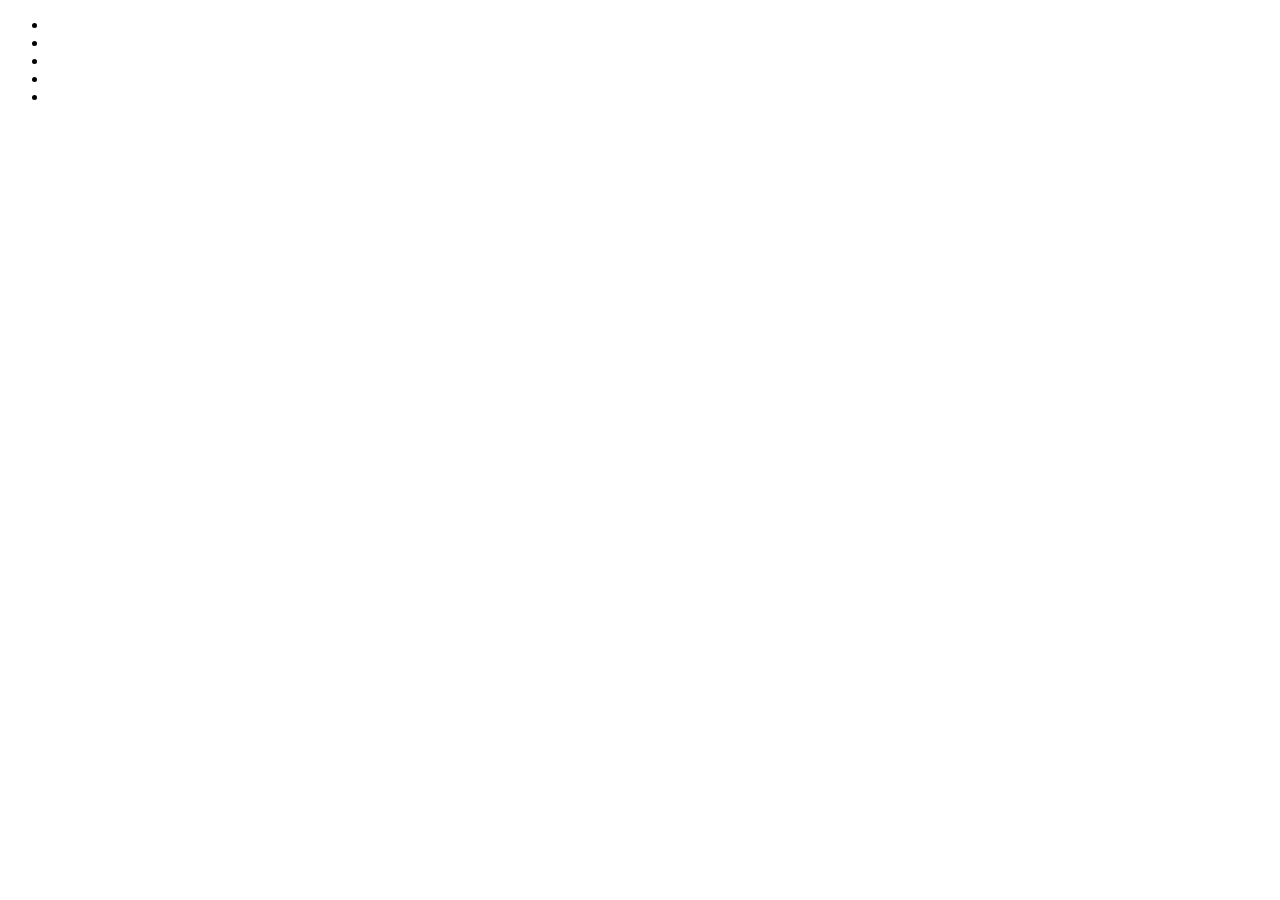
==== index.html @ 5b29e84e "Prueba de Commit" ====
<!DOCTYPE html>
<html lang="en">
<head>
    <meta charset="UTF-8">
    <meta name="viewport" content="width=device-width, initial-scale=1.0">
    <title>Document</title>
</head>
<body>
    <header>
        <div>
            <ul>
                <li></li>
                <li></li>
                <li></li>
                <li></li>
                <li></li>
            </ul>
        </div>
    </header>
</body>
</html>
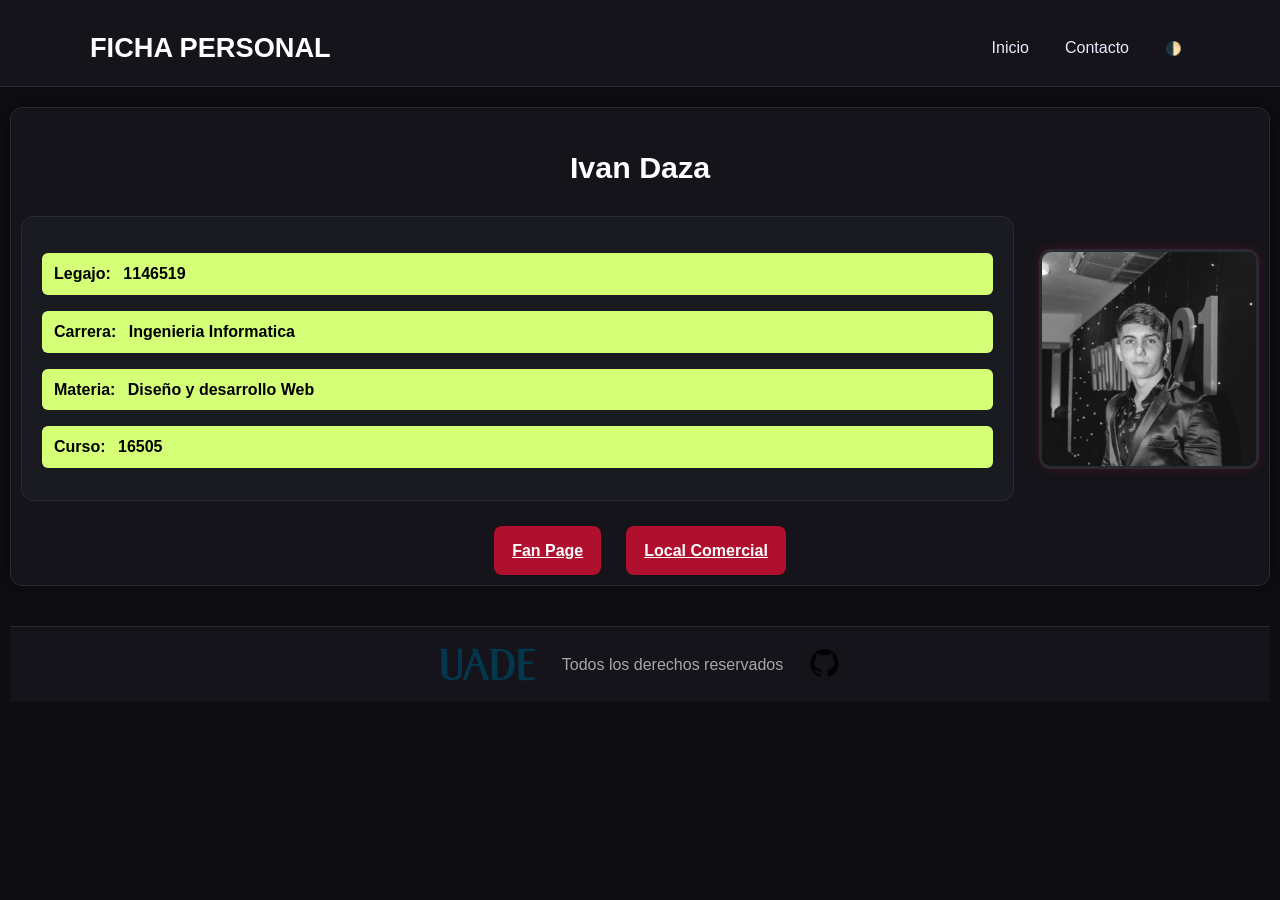
==== commit d2073583: "Entrega Parcial" ====
--- a/index.html
+++ b/index.html
@@ -3,19 +3,56 @@
 <head>
     <meta charset="UTF-8">
     <meta name="viewport" content="width=device-width, initial-scale=1.0">
-    <title>Document</title>
+    <title>Parcial DDW</title>
+    <link rel="stylesheet" href="css/styles.css">
+
 </head>
 <body>
-    <header>
-        <div>
-            <ul>
-                <li></li>
-                <li></li>
-                <li></li>
-                <li></li>
-                <li></li>
+    <header class="encabezado-sitio">
+        <div class="contenedor encabezado-interno">
+            <h1 class="titulo-sitio">FICHA PERSONAL</h1>
+            <ul class="lista-navegacion">
+                <li><a href="index.html" class="enlace-navegacion">Inicio</a></li>
+                <li><a href="contacto.html" class="enlace-navegacion">Contacto</a></li>
+                <li><button class="boton-tema" id="themeToggle">🌓</button></li>
             </ul>
         </div>
     </header>
+    <div class="contenedor ficha-full">
+
+    <div class="tarjeta ficha-personal">
+        <h2 class="ficha-nombre">Ivan Daza</h2>
+
+        <div class="ficha-contenido">
+
+            <div class="ficha-datos">
+                <p><span class="ficha-label">Legajo:</span> 1146519</p>
+                <p><span class="ficha-label">Carrera:</span> Ingenieria Informatica</p>
+                <p><span class="ficha-label">Materia:</span> Diseño y desarrollo Web</p>
+                <p><span class="ficha-label">Curso:</span> 16505</p>
+            </div>
+
+            <div class="ficha-foto">
+                <img src="/imgs/fotopersonal.jpg" alt="Foto de perfil" />
+            </div>
+
+        </div>
+
+        <div class="ficha-botones">
+            <a href="https://ivandaza4.github.io/Mi-Serie/" class="boton boton-primario">Fan Page</a>
+            <a href="https://ivandaza4.github.io/Local_Comercial/" class="boton boton-primario">Local Comercial</a>
+        </div>
+
+    </div>
+
+    <footer class="pie-sitio ficha-footer">
+        <img src="/imgs/uade.svg" alt="UADE" class="logo-footer">
+        <p>Todos los derechos reservados</p>
+        <img src="/imgs/git.png" alt="GitHub" class="logo-footer">
+    </footer>
+
+    <script src="js/theme.js"></script>
+</div>
 </body>
+
 </html>
--- a/css/styles.css
+++ b/css/styles.css
@@ -0,0 +1,501 @@
+* {
+    box-sizing: border-box;
+}
+
+body {
+    margin: 0;
+    font-family: 'Segoe UI', Arial, Helvetica, sans-serif;
+    background: #0d0d12;
+    color: #e4e4e9;
+    line-height: 1.6;
+}
+
+img {
+    max-width: 100%;
+    display: block;
+    border-radius: 8px;
+}
+
+.contenedor {
+    width: 90%;
+    max-width: 1100px;
+    margin: 0 auto;
+    margin-top: 10px;
+}
+
+
+.ficha-full {
+    width: 100%;
+    max-width: 100%;
+    padding: 10px;
+    margin-top: 10px;
+
+}
+
+
+.boton-tema {
+    background-color: transparent;
+    border-color: transparent;
+}
+
+.encabezado-sitio {
+    background: #14141a;
+    border-bottom: 1px solid #2a2a33;
+    padding: 16px 0;
+}
+
+.encabezado-interno {
+    display: flex;
+    justify-content: space-between;
+    align-items: center;
+}
+
+.titulo-sitio {
+    color: #ffffff;
+    font-size: 1.7rem;
+    font-weight: 700;
+    margin: 0;
+}
+
+.lista-navegacion {
+    list-style: none;
+    display: flex;
+    gap: 20px;
+    margin: 0;
+    padding: 0;
+}
+
+.enlace-navegacion {
+    color: #e8e8ff;
+    text-decoration: none;
+    padding: 10px 8px;
+    border-radius: 6px;
+    background: transparent;
+    transition: 0.25s ease-in-out;
+}
+
+.enlace-navegacion:hover {
+    background: #b10f2e;
+}
+
+.enlace-navegacion.activo {
+    background: #b10f2e;
+    color: #fff;
+}
+
+.tarjeta {
+    background: #14141a;
+    border: 1px solid #2a2a33;
+    padding: 5px;
+    border-radius: 12px;
+    margin-bottom: 25px;
+    box-shadow: 0 0 18px rgba(0, 0, 0, 0.35);
+}
+
+.tarjeta-principal {
+    display: flex;
+    flex-direction: column;
+    gap: 20px;
+}
+
+.diseño-principal {
+    display: flex;
+    flex-direction: column;
+    gap: 25px;
+}
+
+@media (min-width: 768px) {
+    .diseño-principal {
+        flex-direction: row;
+    }
+}
+
+.titulo-principal {
+    color: #b10f2e;
+    font-size: 2.2rem;
+    font-weight: 700;
+    margin-bottom: 10px;
+}
+
+.parrafo-principal {
+    color: #d3d3dd;
+    font-size: 1.1rem;
+}
+
+.parrafo-principal-secundario {
+    color: #a8a8b8;
+}
+
+.imagen-principal {
+    width: 260px;
+    height: 260px;
+    object-fit: cover;
+    border: 3px solid #2a2a33;
+    border-radius: 12px;
+    box-shadow: 0 0 10px rgba(177, 15, 46, 0.3);
+}
+
+.boton {
+    display: inline-block;
+    padding: 12px 18px;
+    border-radius: 8px;
+    font-weight: bold;
+    cursor: pointer;
+    transition: 0.25s;
+    border: none;
+}
+
+.boton-primario {
+    background: #b10f2e;
+    color: #fff;
+}
+
+.boton-primario:hover {
+    background: #d21f3a;
+    transform: translateY(-2px);
+}
+
+.boton-completo {
+    width: 100%;
+}
+
+.rejilla-habilidades {
+    display: grid;
+    grid-template-columns: 1fr;
+    gap: 20px;
+}
+
+@media (min-width: 768px) {
+    .rejilla-habilidades {
+        grid-template-columns: repeat(3, 1fr);
+    }
+}
+
+.elemento-habilidad {
+    border-left: 3px solid #b10f2e;
+    padding-left: 12px;
+}
+
+.titulo-habilidad {
+    color: #ffffff;
+    font-weight: bold;
+    margin-bottom: 5px;
+}
+
+.texto-habilidad {
+    color: #b8b8c2;
+}
+
+.tarjeta-formulario {
+    background: #14141a;
+    border: 1px solid #2a2a33;
+    border-radius: 12px;
+    padding: 25px;
+    max-width: 500px;
+    margin: 20px auto;
+}
+
+.etiqueta-campo {
+    display: block;
+    font-weight: 600;
+    margin-bottom: 6px;
+}
+
+.campo-entrada {
+    width: 100%;
+    padding: 12px;
+    border-radius: 8px;
+    background: #1a1a21;
+    border: 1px solid #2a2a33;
+    color: #f2f2f7;
+    margin-bottom: 10px;
+    transition: 0.2s;
+}
+
+.campo-entrada:focus {
+    outline: none;
+    border-color: #b10f2e;
+    box-shadow: 0 0 8px rgba(177, 15, 46, 0.4);
+}
+
+.campo-area-texto {
+    resize: vertical;
+}
+
+.campo-error {
+    border-color: #ff4b4b !important;
+}
+
+.mensaje-error {
+    color: #ff8989;
+    font-size: 0.85rem;
+    margin-bottom: 8px;
+}
+
+.oculto {
+    display: none;
+}
+
+.alerta-exito {
+    background: #14321a;
+    color: #71e381;
+    border: 1px solid #1e5a2c;
+    padding: 12px;
+    border-radius: 8px;
+    text-align: center;
+}
+
+.pie-sitio {
+    background: #14141a;
+    border-top: 1px solid #2a2a33;
+    text-align: center;
+    padding: 20px 0;
+    margin-top: 40px;
+}
+
+.pie-sitio p {
+    margin: 0;
+    opacity: 0.7;
+}
+
+.titulo-seccion {
+    font-size: 1.6rem;
+    margin-bottom: 16px;
+}
+
+.titulo-encabezado-seccion {
+    background: #b10f2e;
+    padding: 16px;
+    border-radius: 10px;
+    text-align: center;
+    font-size: 1.8rem;
+    margin-bottom: 20px;
+    color: #fff;
+}
+
+@media (max-width: 600px) {
+    .imagen-principal {
+        width: 100%;
+        height: auto;
+    }
+}
+
+
+body.claro {
+    background: #f4f4f4;
+    color: #111;
+}
+
+body.claro .encabezado-sitio {
+    background: #ffffff;
+    border-bottom: 1px solid #d0d0d0;
+}
+
+body.claro .titulo-sitio {
+    color: #111;
+}
+
+body.claro .enlace-navegacion {
+    color: #222;
+}
+
+body.claro .enlace-navegacion:hover {
+    background: #e5e5e5;
+}
+
+body.claro .enlace-navegacion.activo {
+    background: #b10f2e;
+    color: #fff;
+}
+
+body.claro .tarjeta {
+    background: #ffffff;
+    border-color: #d4d4d4;
+    color: #222;
+}
+
+body.claro .titulo-habilidad {
+    color: #111;
+}
+
+body.claro .texto-habilidad {
+    color: #444;
+}
+
+body.claro .titulo-principal {
+    color: #b10f2e;
+}
+
+body.claro .parrafo-principal,
+body.claro .parrafo-principal-secundario {
+    color: #444;
+}
+
+body.claro .imagen-principal {
+    border-color: #d4d4d4;
+}
+
+body.claro .tarjeta-formulario {
+    background: #ffffff;
+    border-color: #d0d0d0;
+}
+
+body.claro .campo-entrada {
+    background: #f1f1f1;
+    color: #222;
+    border-color: #ccc;
+}
+
+body.claro .campo-entrada:focus {
+    border-color: #b10f2e;
+    box-shadow: 0 0 6px rgba(177, 15, 46, 0.4);
+}
+
+body.claro .mensaje-error {
+    color: #d21f3a;
+}
+
+body.claro .pie-sitio {
+    background: #ffffff;
+    border-top: 1px solid #d0d0d0;
+}
+
+body.claro .pie-sitio p {
+    color: #333;
+    opacity: 0.6;
+}
+
+.boton-fuente {
+    padding: 6px 10px;
+    background: #1d1d24;
+    border: 1px solid #2a2a33;
+    color: #e4e4e9;
+    border-radius: 6px;
+    font-size: 0.9rem;
+    cursor: pointer;
+    transition: 0.25s ease;
+}
+
+.boton-fuente:hover {
+    background: #b10f2e;
+    color: #fff;
+}
+
+body.claro .boton-fuente {
+    background: #eee;
+    color: #222;
+    border-color: #ccc;
+}
+
+body.claro .boton-fuente:hover {
+    background: #b10f2e;
+    color: white;
+}
+
+.contenido-principal {
+    margin-top: 20px;
+}
+
+
+.ficha-personal {
+    padding: 10px;
+
+    text-align: center;
+}
+
+.ficha-titulo {
+    background: #b10f2e;
+    color: #fff;
+    padding: 12px;
+    border-radius: 10px;
+    margin-bottom: 20px;
+    font-size: 1.6rem;
+    font-weight: bold;
+}
+
+.ficha-nombre {
+    font-size: 1.9rem;
+    margin-bottom: 25px;
+    color: #ffffff;
+}
+
+.ficha-contenido {
+    display: flex;
+    flex-direction: column;
+    gap: 25px;
+}
+
+@media (min-width: 768px) {
+    .ficha-contenido {
+        flex-direction: row;
+        justify-content: space-between;
+        align-items: center;
+    }
+}
+
+.ficha-datos {
+    background: #1a1a21;
+    border: 1px solid #2a2a33;
+    padding: 20px;
+    border-radius: 12px;
+    flex: 1;
+    color: #e4e4e9;
+    text-align: left;
+}
+body.claro .ficha-datos {
+    background: #e4e4e9;
+    border: 1px solid #2a2a33;
+    padding: 20px;
+    border-radius: 12px;
+    flex: 1;
+    color: #1a1a21;
+    text-align: left;
+}
+
+.ficha-datos p {
+    background: #d6ff78;
+    padding: 8px 12px;
+    border-radius: 6px;
+    margin-bottom: 12px;
+    color: #000;
+    font-weight: 600;
+}
+
+.ficha-datos .ficha-label {
+    color: #000;
+    font-weight: bold;
+    margin-right: 8px;
+}
+
+.ficha-foto img {
+    width: 220px;
+    height: 220px;
+    object-fit: cover;
+    border-radius: 12px;
+    border: 3px solid #2a2a33;
+    box-shadow: 0px 0px 10px rgba(177, 15, 46, 0.3);
+}
+
+.ficha-botones {
+    display: flex;
+    justify-content: center;
+    gap: 25px;
+    margin-top: 25px;
+}
+
+.ficha-footer {
+    display: flex;
+    justify-content: center;
+    align-items: center;
+    gap: 25px;
+}
+
+.logo-footer {
+    height: 35px;
+    opacity: 0.8;
+}
+
+
+body.claro .ficha-nombre {
+    color: #111;
+}
